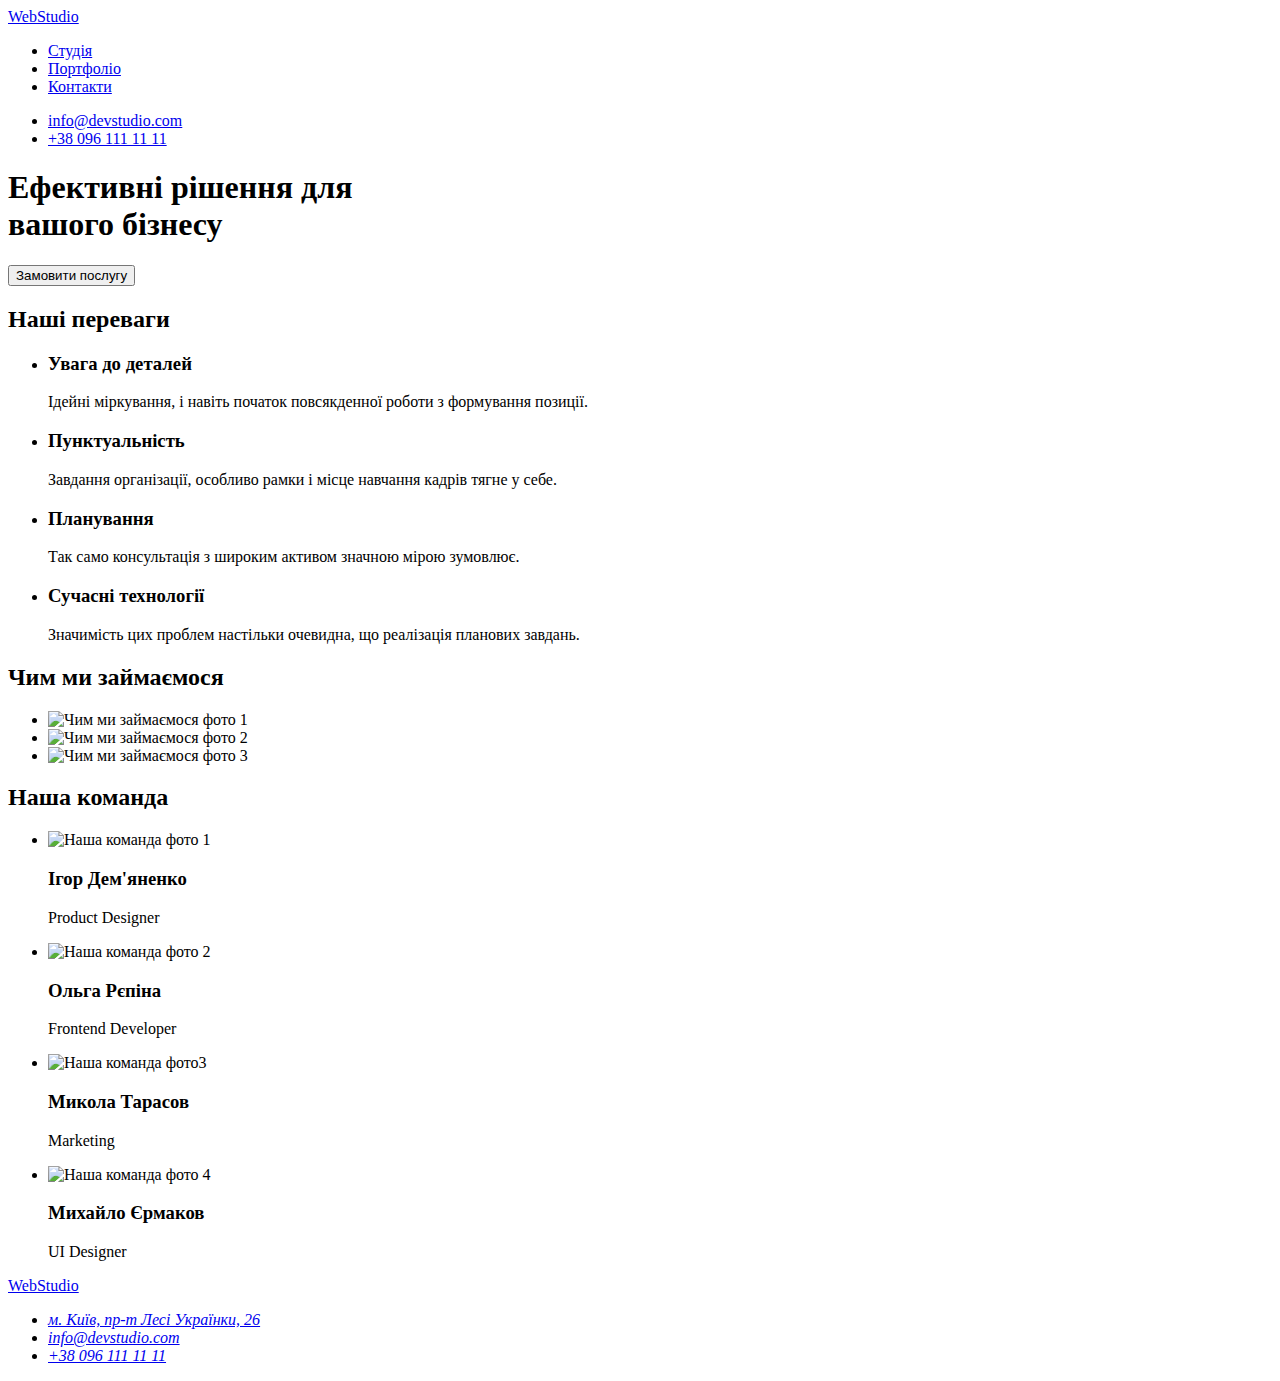
==== index.html @ ac6d84eb "Add files via upload" ====
<!DOCTYPE html>
<html lang="uk">
  <head>
    <meta charset="UTF-8" />
    <meta http-equiv="X-UA-Compatible" content="IE=edge" />
    <meta name="viewport" content="width=device-width, initial-scale=1.0" />
    <title>WebStudio</title>
    <link rel="preconnect" href="https://fonts.googleapis.com" />
    <link rel="preconnect" href="https://fonts.gstatic.com" crossorigin />
    <link
      href="https://fonts.googleapis.com/css2?family=Raleway:ital,wght@0,700;1,700&family=Roboto:ital,wght@0,400;0,500;0,700;0,900;1,400;1,500;1,700;1,900&display=swap"
      rel="stylesheet"
    />
  </head>
  <body>
    <header>
      <nav>
        <a href="./index.html">WebStudio</a>
        <ul>
          <li><a href="#">Студія</a></li>
          <li><a href="#">Портфоліо</a></li>
          <li><a href="#">Контакти</a></li>
        </ul>
      </nav>
      <ul>
        <li><a href="mailto:info@devstudio.com">info@devstudio.com</a></li>
        <li><a href="tel:+380961111111">+38 096 111 11 11</a></li>
      </ul>
    </header>
    <main>
      <section>
        <h1>Ефективні рішення для <br />вашого бізнесу</h1>
        <button type="button">Замовити послугу</button>
      </section>
      <section>
        <h2>Наші переваги</h2>
        <ul>
          <li>
            <h3>Увага до деталей</h3>
            <p>
              Ідейні міркування, і навіть початок повсякденної роботи з
              формування позиції.
            </p>
          </li>
          <li>
            <h3>Пунктуальність</h3>
            <p>
              Завдання організації, особливо рамки і місце навчання кадрів тягне
              у себе.
            </p>
          </li>
          <li>
            <h3>Планування</h3>
            <p>
              Так само консультація з широким активом значною мірою зумовлює.
            </p>
          </li>
          <li>
            <h3>Сучасні технології</h3>
            <p>
              Значимість цих проблем настільки очевидна, що реалізація планових
              завдань.
            </p>
          </li>
        </ul>
      </section>
      <section>
        <h2>Чим ми займаємося</h2>
        <ul>
          <li>
            <img
              src="img/box_1A.jpg"
              alt="Чим ми займаємося фото 1"
              width="200"
            />
          </li>
          <li>
            <img
              src="img/box_2A.jpg"
              alt="Чим ми займаємося фото 2"
              width="200"
            />
          </li>
          <li>
            <img
              src="img/box_3A.jpg"
              alt="Чим ми займаємося фото 3"
              width="200"
            />
          </li>
        </ul>
      </section>
      <section>
        <h2>Наша команда</h2>
        <ul>
          <li>
            <img
              src="img/img-igor-s.jpg"
              alt="Наша команда фото 1"
              width="350"
            />
            <h3>Ігор Дем'яненко</h3>
            <p>Product Designer</p>
          </li>
          <li>
            <img
              src="img/img-olga-s.jpg"
              alt="Наша команда фото 2"
              width="350"
            />
            <h3>Ольга Рєпіна</h3>
            <p>Frontend Developer</p>
          </li>
          <li>
            <img
              src="img/img-mykola-s.jpg"
              alt="Наша команда фото3"
              width="350"
            />
            <h3>Микола Тарасов</h3>
            <p>Marketing</p>
          </li>
          <li>
            <img
              src="img/img-myhaylo-s.jpg"
              alt="Наша команда фото 4"
              width="350"
            />
            <h3>Михайло Єрмаков</h3>
            <p>UI Designer</p>
          </li>
        </ul>
      </section>
    </main>
    <footer>
      <a href="./index.html">WebStudio</a>
      <address>
        <ul>
          <li>
            <a
              href="https://goo.gl/maps/CPtrU1FHBa2aNyZL9"
              target="_blank"
              rel="noopener noreferrer nofollow"
              >м. Київ, пр-т Лесі Українки, 26</a
            >
          </li>
          <li><a href="mailto:info@devstudio.com">info@devstudio.com</a></li>
          <li><a href="tel:+380961111111">+38 096 111 11 11</a></li>
        </ul>
      </address>
    </footer>
  </body>
</html>
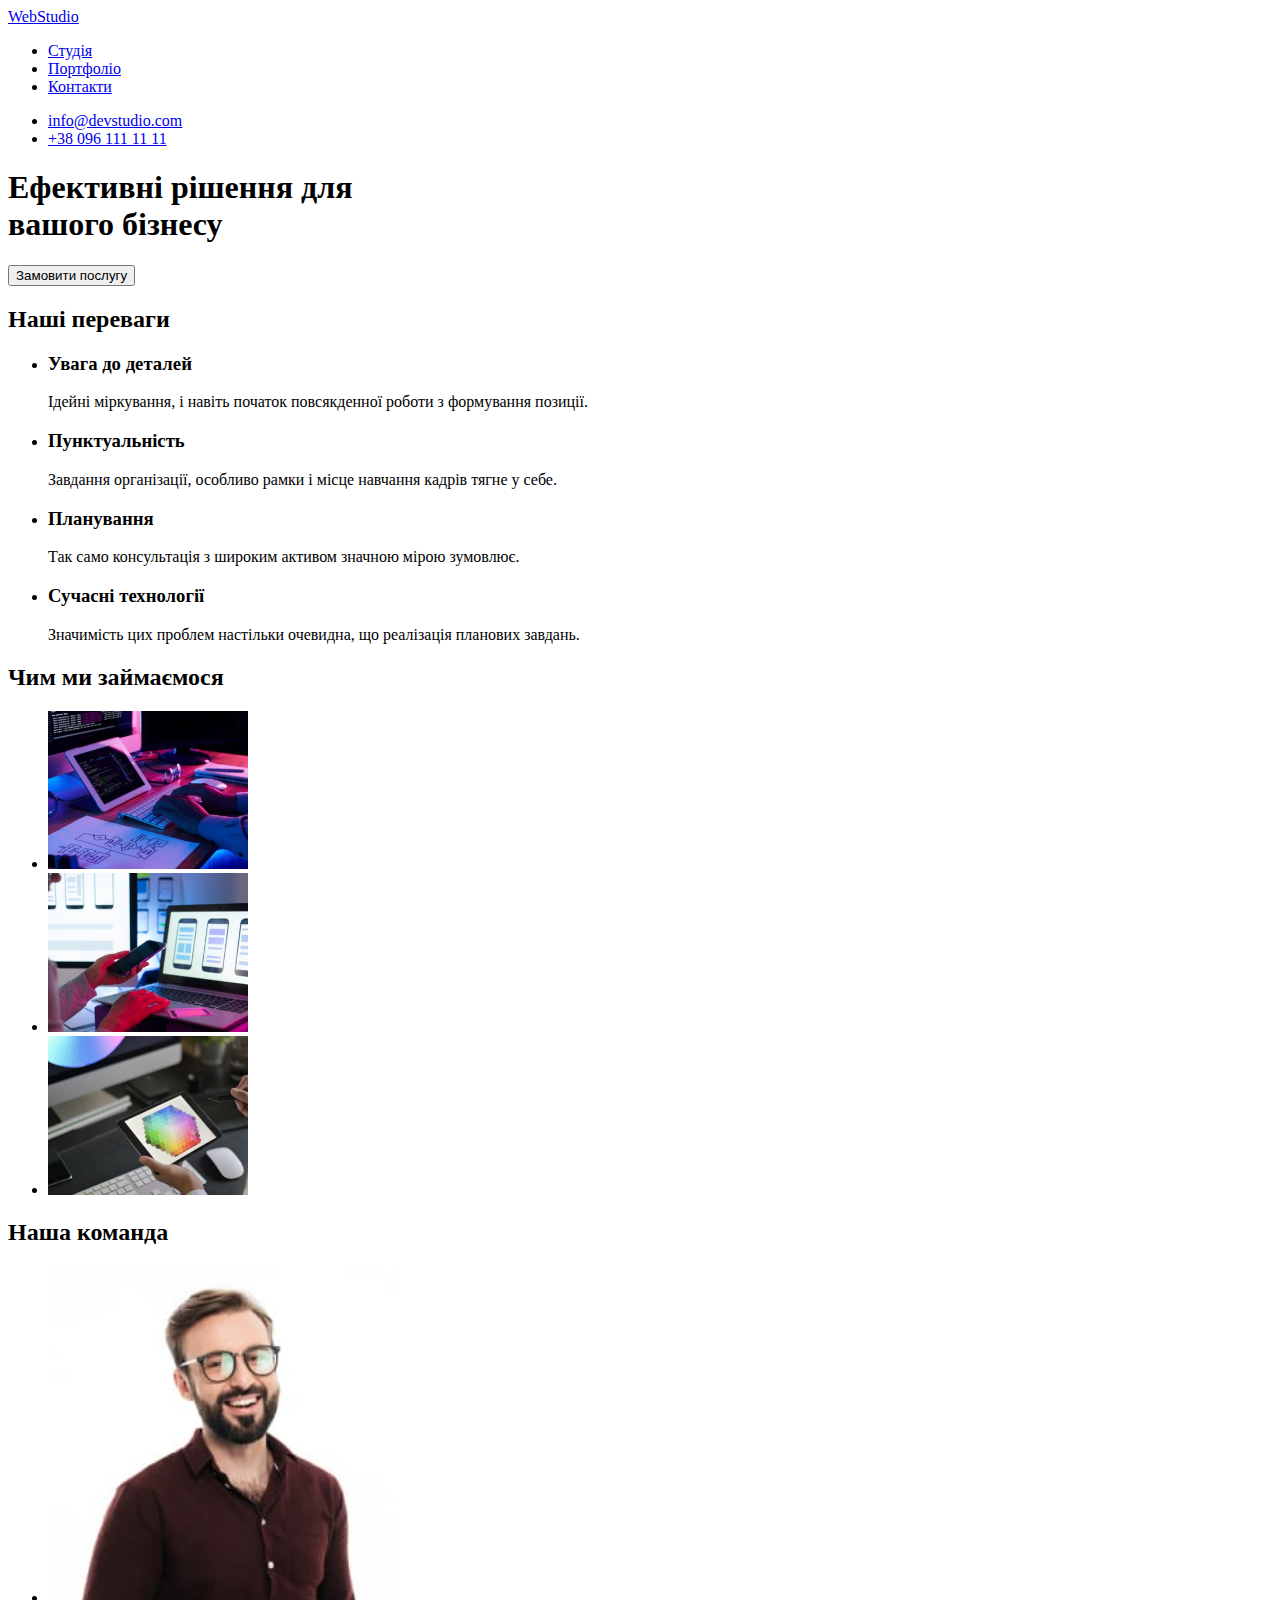
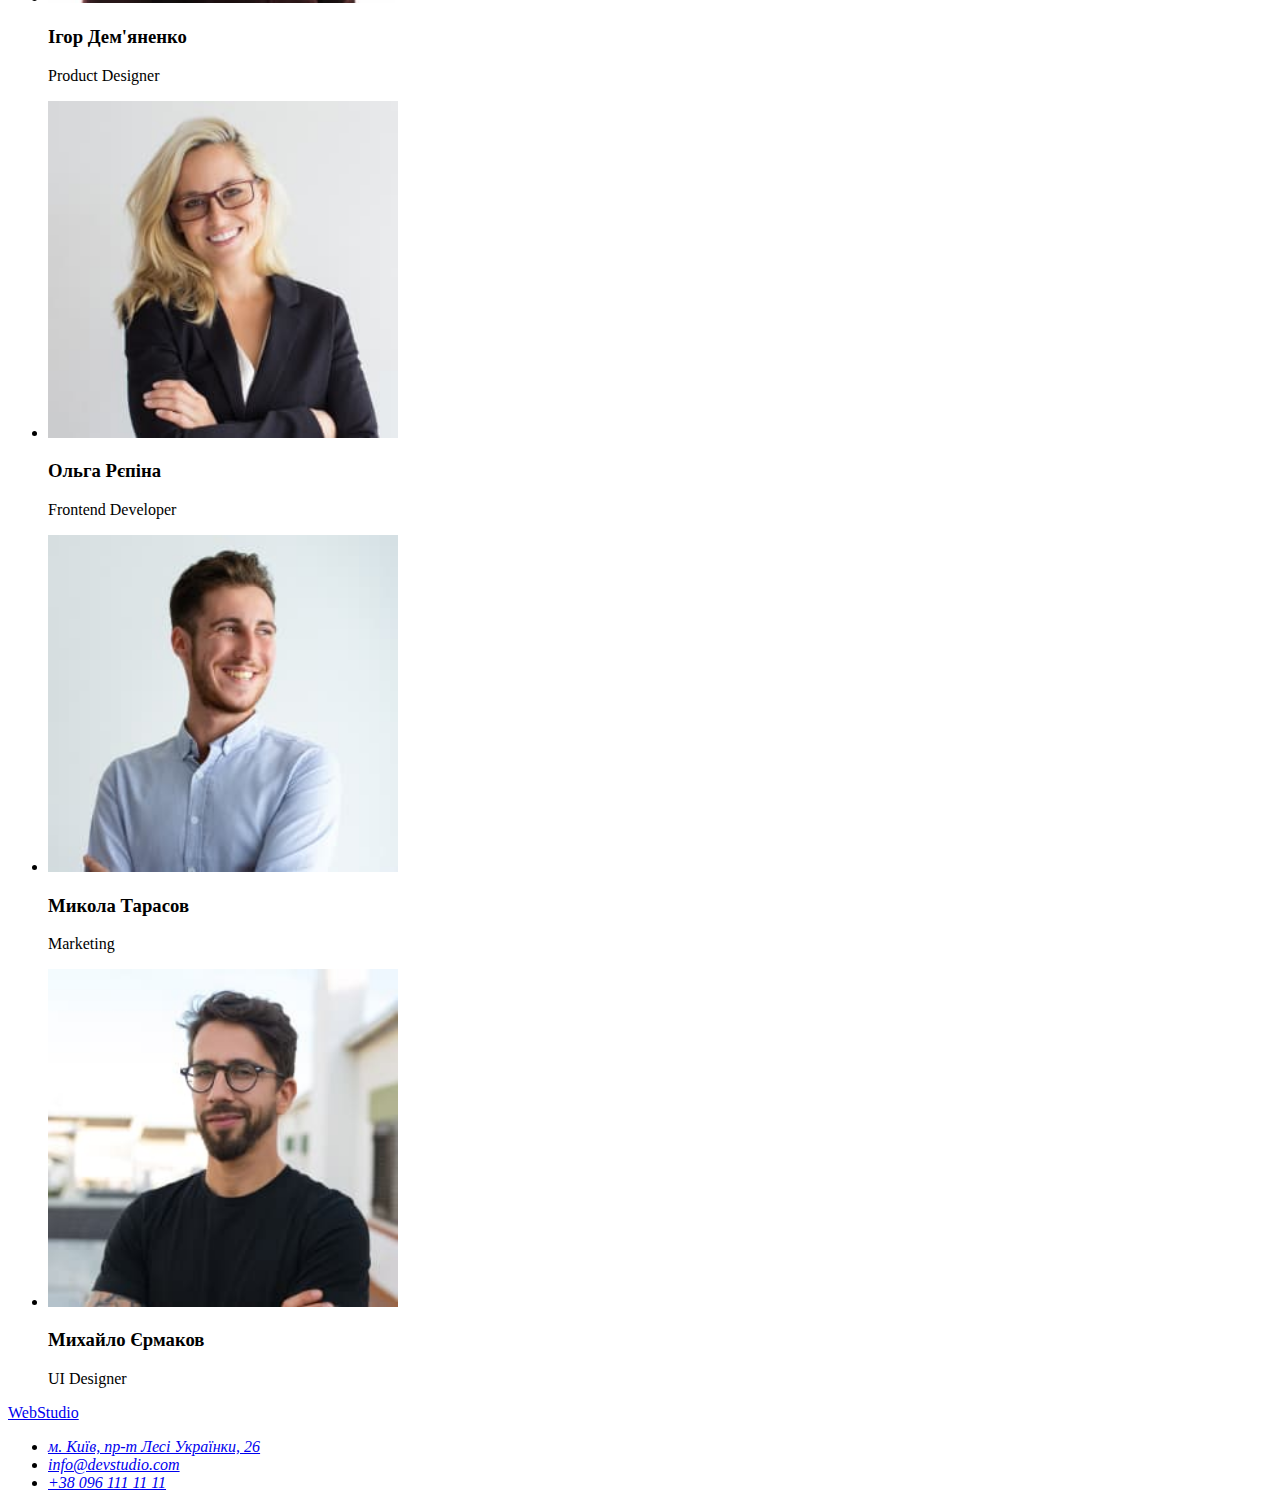
==== commit ea1d2d00: "Add Sqimages" ====
--- a/index.html
+++ b/index.html
@@ -15,7 +15,7 @@
   <body>
     <header>
       <nav>
-        <a href="./index.html">WebStudio</a>
+        <a href="./index.html"><span>Web</span>Studio</a>
         <ul>
           <li><a href="#">Студія</a></li>
           <li><a href="#">Портфоліо</a></li>
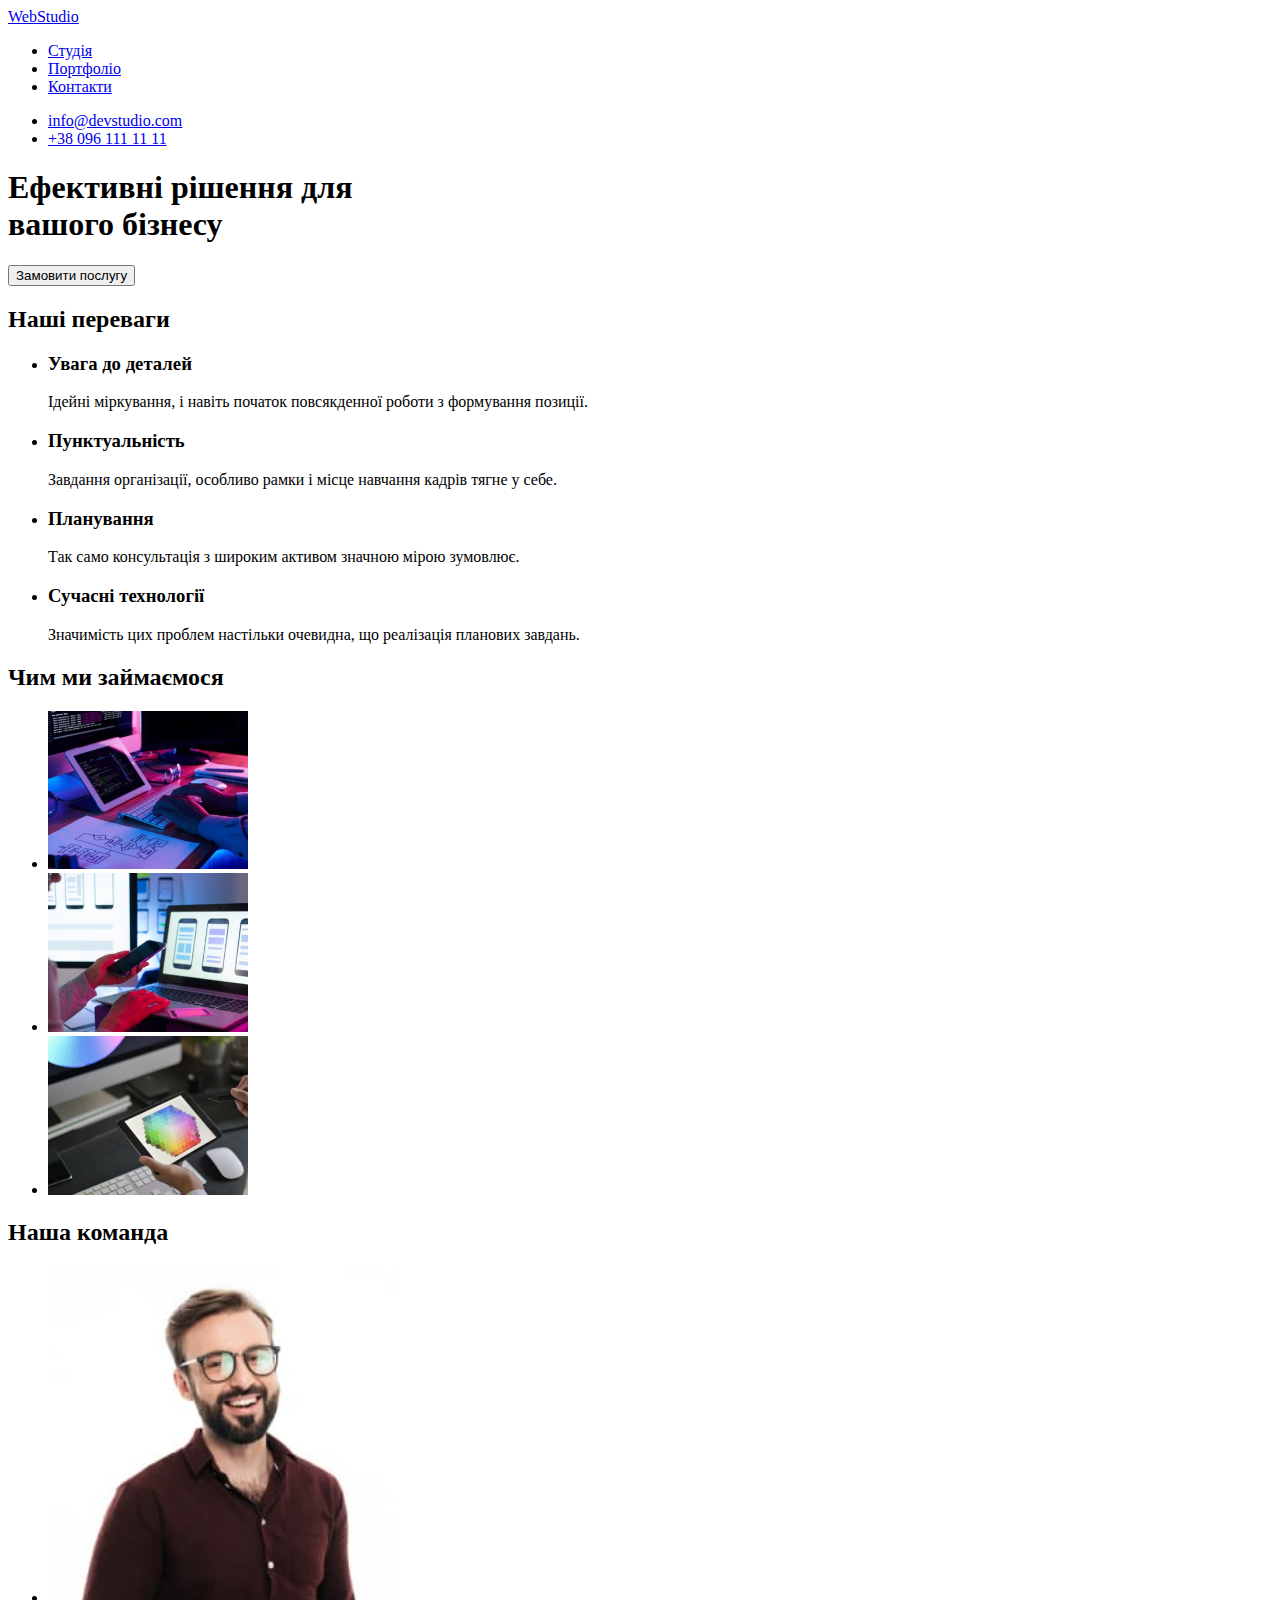
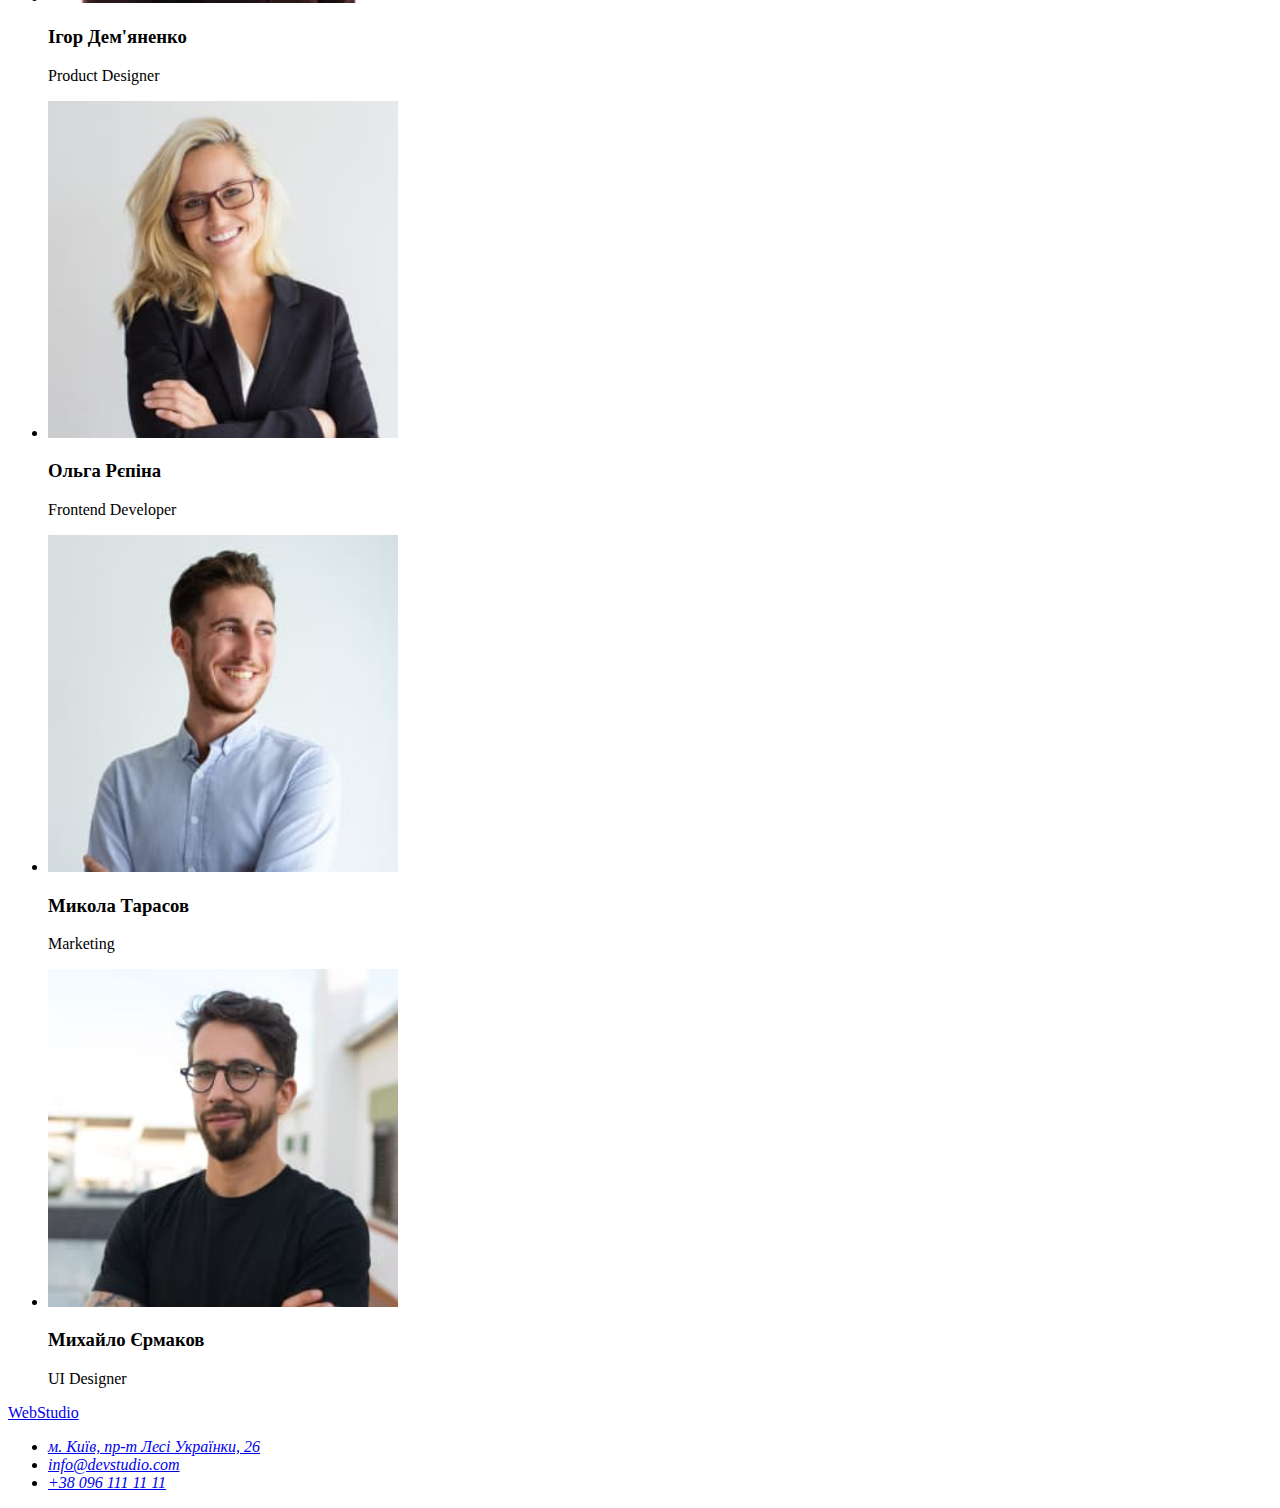
==== commit 11663d23: "Html def" ====
--- a/index.html
+++ b/index.html
@@ -18,7 +18,7 @@
         <a href="./index.html"><span>Web</span>Studio</a>
         <ul>
           <li><a href="#">Студія</a></li>
-          <li><a href="#">Портфоліо</a></li>
+          <li><a href="./portfolio.html">Портфоліо</a></li>
           <li><a href="#">Контакти</a></li>
         </ul>
       </nav>
@@ -133,7 +133,7 @@
       </section>
     </main>
     <footer>
-      <a href="./index.html">WebStudio</a>
+      <a href="./index.html"><span>Web</span>Studio</a>
       <address>
         <ul>
           <li>
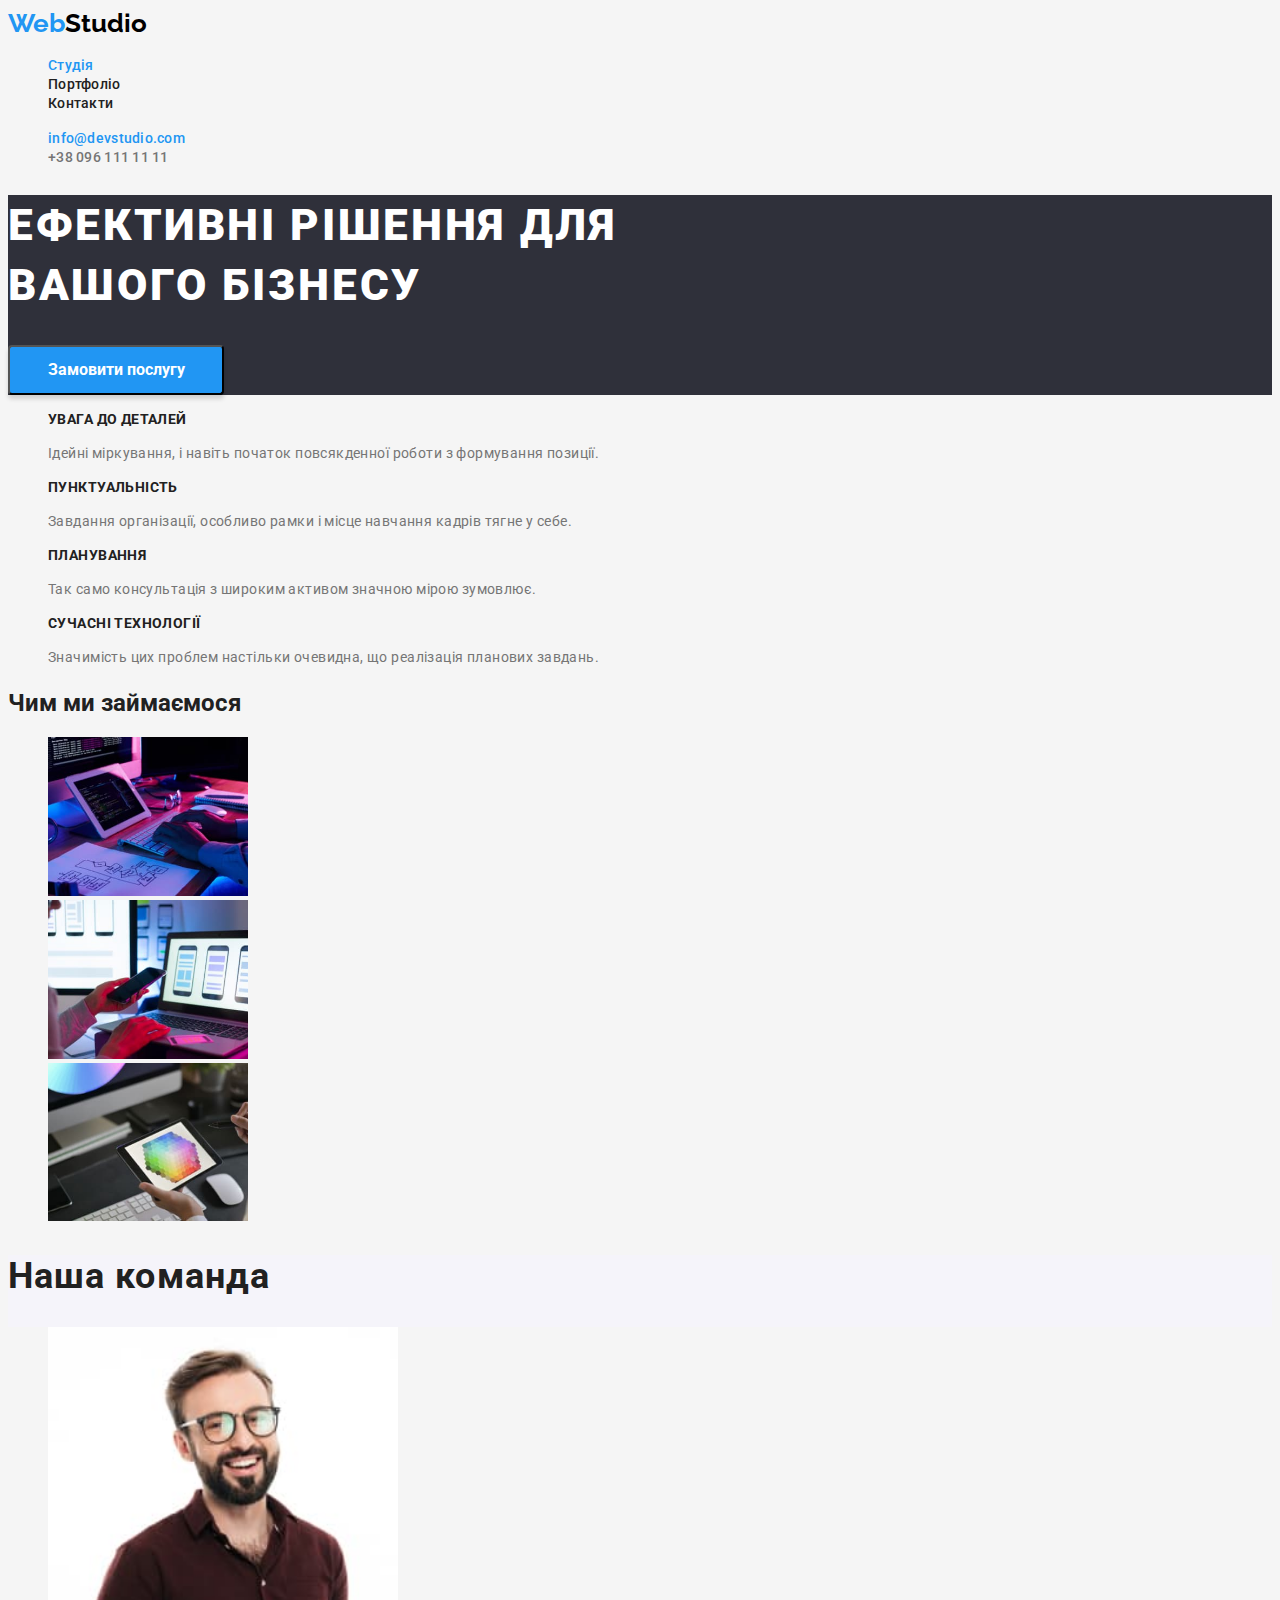
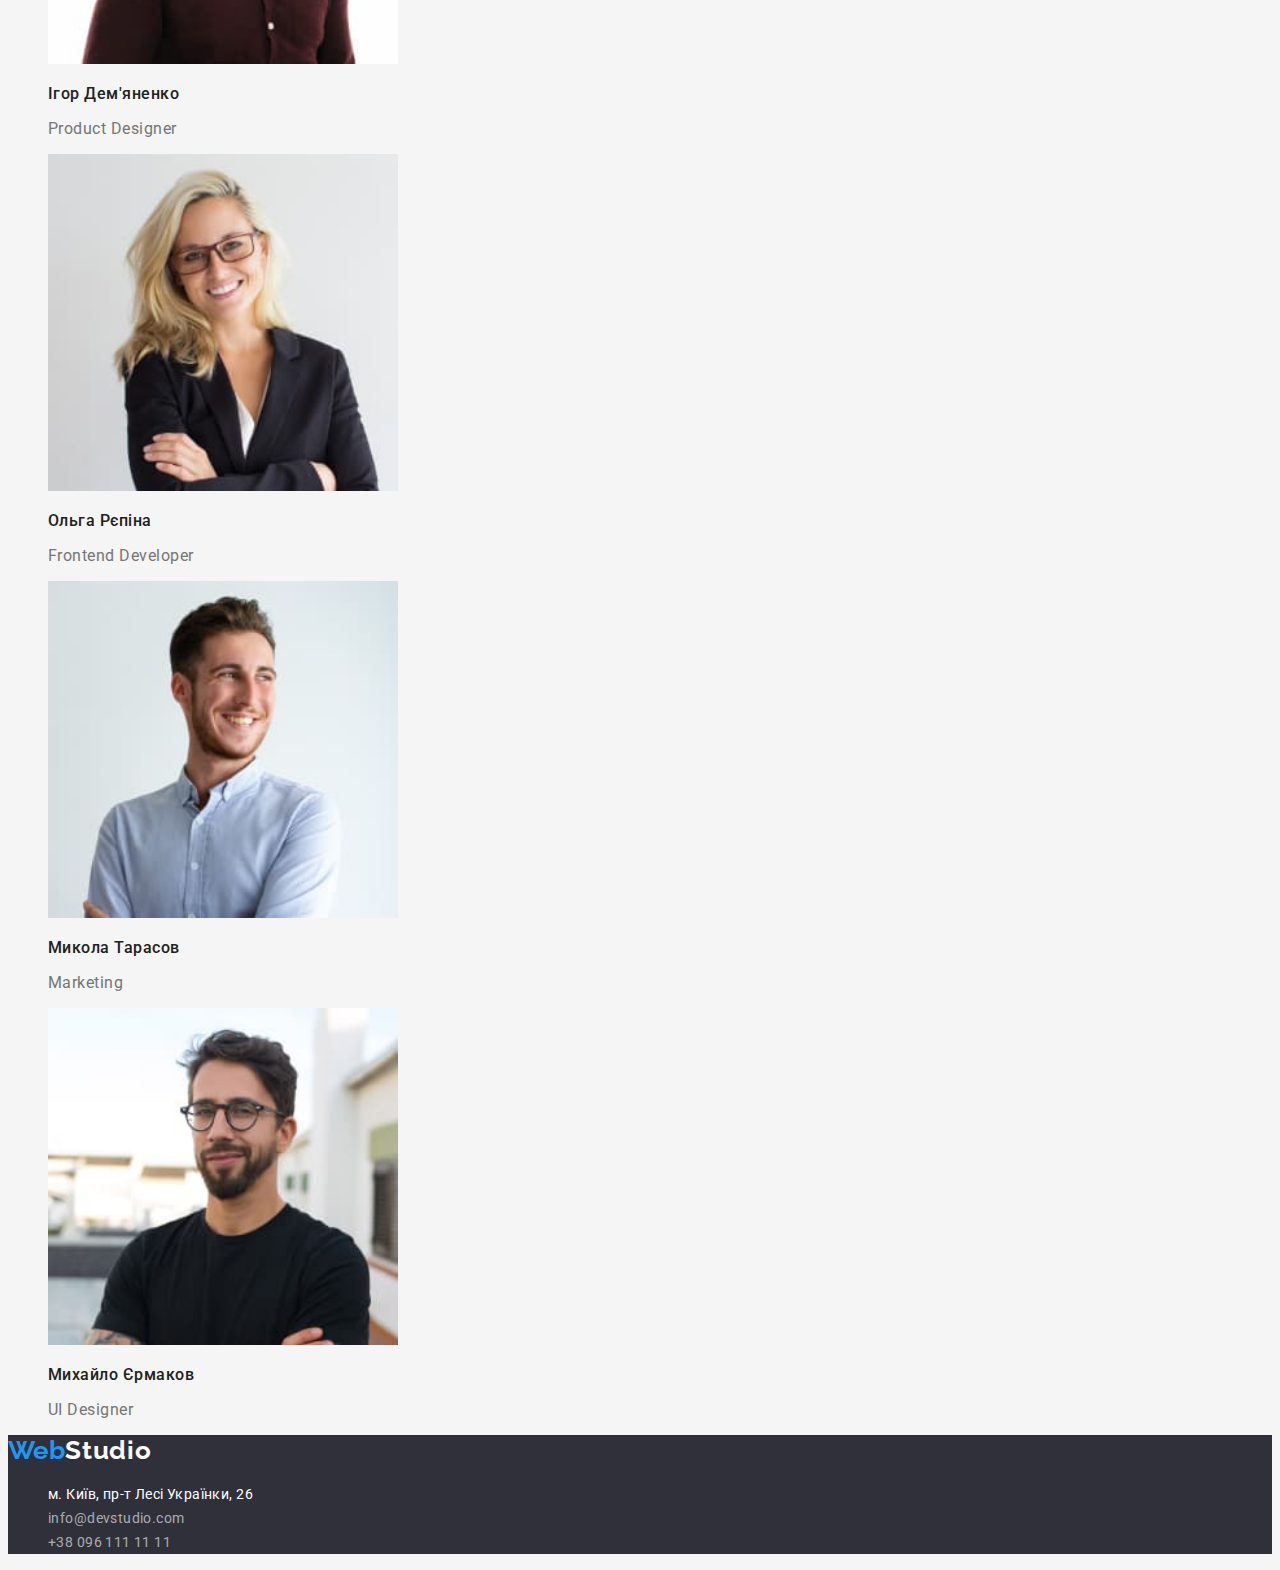
==== commit 57345650: "add styles" ====
--- a/index.html
+++ b/index.html
@@ -11,53 +11,73 @@
       href="https://fonts.googleapis.com/css2?family=Raleway:ital,wght@0,700;1,700&family=Roboto:ital,wght@0,400;0,500;0,700;0,900;1,400;1,500;1,700;1,900&display=swap"
       rel="stylesheet"
     />
+    <link rel="stylesheet" href="./css/styles.css" />
   </head>
   <body>
     <header>
       <nav>
-        <a href="./index.html"><span>Web</span>Studio</a>
+        <a href="./index.html"
+          ><span class="logo-nav">Web</span
+          ><span class="logo-nav-accent">Studio</span></a
+        >
         <ul>
-          <li><a href="#">Студія</a></li>
-          <li><a href="./portfolio.html">Портфоліо</a></li>
-          <li><a href="#">Контакти</a></li>
+          <li><a class="nav-link-current" href="./index.html">Студія</a></li>
+          <li>
+            <a class="nav-link-not-current" href="./portfolio.html"
+              >Портфоліо</a
+            >
+          </li>
+          <li><a class="nav-link-not-current" href="#">Контакти</a></li>
         </ul>
       </nav>
       <ul>
-        <li><a href="mailto:info@devstudio.com">info@devstudio.com</a></li>
-        <li><a href="tel:+380961111111">+38 096 111 11 11</a></li>
+        <li>
+          <a class="nav-link-email-contact" href="mailto:info@devstudio.com"
+            >info@devstudio.com</a
+          >
+        </li>
+        <li>
+          <a class="nav-link-tel-contact" href="tel:+380961111111"
+            >+38 096 111 11 11</a
+          >
+        </li>
       </ul>
     </header>
     <main>
-      <section>
-        <h1>Ефективні рішення для <br />вашого бізнесу</h1>
-        <button type="button">Замовити послугу</button>
+      <section class="about-us">
+        <h1 class="about-us-content">
+          Ефективні рішення для <br />вашого бізнесу
+        </h1>
+        <button type="button" class="order-service-button">
+          Замовити послугу
+        </button>
       </section>
       <section>
-        <h2>Наші переваги</h2>
+        <h2 class="visually-hidden">Наші переваги</h2>
         <ul>
           <li>
-            <h3>Увага до деталей</h3>
-            <p>
+            <h3 class="our-advantages">Увага до деталей</h3>
+            <p class="our-advantages-description">
               Ідейні міркування, і навіть початок повсякденної роботи з
               формування позиції.
             </p>
           </li>
           <li>
-            <h3>Пунктуальність</h3>
-            <p>
+            <h3 class="our-advantages">Пунктуальність</h3>
+            <p class="our-advantages-description">
               Завдання організації, особливо рамки і місце навчання кадрів тягне
               у себе.
             </p>
           </li>
           <li>
-            <h3>Планування</h3>
-            <p>
+            <h3 class="our-advantages">Планування</h3>
+            <p class="our-advantages-description">
               Так само консультація з широким активом значною мірою зумовлює.
             </p>
           </li>
           <li>
-            <h3>Сучасні технології</h3>
-            <p>
+            <h3 class="our-advantages">Сучасні технології</h3>
+            <p class="our-advantages-description">
               Значимість цих проблем настільки очевидна, що реалізація планових
               завдань.
             </p>
@@ -65,7 +85,7 @@
         </ul>
       </section>
       <section>
-        <h2>Чим ми займаємося</h2>
+        <h2 class="what-we-do">Чим ми займаємося</h2>
         <ul>
           <li>
             <img
@@ -90,17 +110,17 @@
           </li>
         </ul>
       </section>
-      <section>
-        <h2>Наша команда</h2>
-        <ul>
+      <section class="our-team-section">
+        <h2 class="our-team">Наша команда</h2>
+        <ul class="our-team-foto">
           <li>
             <img
               src="img/img-igor-s.jpg"
               alt="Наша команда фото 1"
               width="350"
             />
-            <h3>Ігор Дем'яненко</h3>
-            <p>Product Designer</p>
+            <h3 class="our-team-name">Ігор Дем'яненко</h3>
+            <p class="our-team-position">Product Designer</p>
           </li>
           <li>
             <img
@@ -108,8 +128,8 @@
               alt="Наша команда фото 2"
               width="350"
             />
-            <h3>Ольга Рєпіна</h3>
-            <p>Frontend Developer</p>
+            <h3 class="our-team-name">Ольга Рєпіна</h3>
+            <p class="our-team-position">Frontend Developer</p>
           </li>
           <li>
             <img
@@ -117,8 +137,8 @@
               alt="Наша команда фото3"
               width="350"
             />
-            <h3>Микола Тарасов</h3>
-            <p>Marketing</p>
+            <h3 class="our-team-name">Микола Тарасов</h3>
+            <p class="our-team-position">Marketing</p>
           </li>
           <li>
             <img
@@ -126,26 +146,38 @@
               alt="Наша команда фото 4"
               width="350"
             />
-            <h3>Михайло Єрмаков</h3>
-            <p>UI Designer</p>
+            <h3 class="our-team-name">Михайло Єрмаков</h3>
+            <p class="our-team-position">UI Designer</p>
           </li>
         </ul>
       </section>
     </main>
-    <footer>
-      <a href="./index.html"><span>Web</span>Studio</a>
+    <footer class="adress">
+      <a href="./index.html"
+        ><span class="logo-nav">Web</span
+        ><span class="Logo-footer">Studio</span></a
+      >
       <address>
         <ul>
           <li>
             <a
+              class="address-street"
               href="https://goo.gl/maps/CPtrU1FHBa2aNyZL9"
               target="_blank"
               rel="noopener noreferrer nofollow"
               >м. Київ, пр-т Лесі Українки, 26</a
             >
           </li>
-          <li><a href="mailto:info@devstudio.com">info@devstudio.com</a></li>
-          <li><a href="tel:+380961111111">+38 096 111 11 11</a></li>
+          <li>
+            <a class="address-contact" href="mailto:info@devstudio.com"
+              >info@devstudio.com</a
+            >
+          </li>
+          <li>
+            <a class="address-contact" href="tel:+380961111111"
+              >+38 096 111 11 11</a
+            >
+          </li>
         </ul>
       </address>
     </footer>
--- a/css/styles.css
+++ b/css/styles.css
@@ -0,0 +1,232 @@
+body{
+    background-color: #F5F5F5;
+    font-family: 'roboto', 'Raleway', 'sans-serif'
+    
+    }
+a {
+    text-decoration: none;
+}
+a:hover {
+    color: #2196F3;
+}
+ul {
+    list-style: none
+}
+.logo-nav {
+    color: #2196F3;
+    font-family: 'Raleway';
+    font-style: normal;
+    font-weight: 700;
+    font-size: 26px;
+    line-height: 31px;
+}
+.logo-nav-accent {
+    color: #000000;
+    font-family: 'Raleway';
+    font-style: normal;
+    font-weight: 700;
+    font-size: 26px;
+    line-height: 31px;
+}
+.nav-link-current {
+    color: #2196F3;
+    font-family: 'Roboto';
+    font-style: normal;
+    font-weight: 500;
+    font-size: 14px;
+    line-height: 16px;
+    letter-spacing: 0.02em;
+    
+}
+.nav-link-not-current {
+    color: #212121;
+    font-family: 'Roboto';
+    font-style: normal;
+    font-weight: 500;
+    font-size: 14px;
+    line-height: 16px;
+    letter-spacing: 0.02em;
+    
+}
+.nav-link-email-contact {
+    font-family: 'Roboto';
+    font-style: normal;
+    font-weight: 500;
+    font-size: 14px;
+    line-height: 16px;
+    letter-spacing: 0.02em;
+    color: #2196F3;
+}
+.nav-link-tel-contact {
+    font-family: 'Roboto';
+    font-style: normal;
+    font-weight: 500;
+    font-size: 14px;
+    line-height: 16px;
+    letter-spacing: 0.02em;
+    color: #757575;
+}
+.about-us {
+    background-color: #2F303A;
+    
+}
+.about-us-content {
+    color: #FFFFFF;
+    text-transform: uppercase;
+    font-family: 'Roboto';
+    font-style: normal;
+    font-weight: 900;
+    font-size: 44px;
+    line-height: 60px;
+/* or 136% */
+    letter-spacing: 0.06em;
+    text-transform: uppercase;
+
+}
+
+.order-service-button{
+    color: #FFFFFF;
+    background: #2196F3;
+    box-shadow: 0px 4px 4px rgba(0, 0, 0, 0.15);
+    border-radius: 4px;
+    width: 216px;
+    height: 50px;
+    left: 692px;
+    top: 430px;
+    font-family: 'Roboto';
+    font-style: normal;
+    font-weight: 700;
+    font-size: 16px;
+    line-height: 30px;
+    
+}
+.order-service-button:hover {
+    background-color: #188CE8;
+}
+.visually-hidden {
+    position: absolute;
+      white-space: nowrap;
+      width: 1px;
+      height: 1px;
+      overflow: hidden;
+      border: 0;
+      padding: 0;
+      clip: rect(0 0 0 0);
+      clip-path: inset(50%);
+      margin: -1px;
+}
+.our-advantages {
+    font-family: 'Roboto';
+    font-style: normal;
+    font-weight: 700;
+    font-size: 14px;
+    line-height: 16px;
+    letter-spacing: 0.03em;
+    text-transform: uppercase;
+    color: #212121;
+}
+.our-advantages-description {
+    font-family: 'Roboto';
+    font-style: normal;
+    font-weight: 400;
+    font-size: 14px;
+    line-height: 24px;
+/* or 171% */
+    letter-spacing: 0.03em;
+    color: #757575;
+}
+.what-we-do {
+    font-family: 'Roboto';
+    font-style: normal;
+    font-weight: 700;
+    color: #212121;
+}
+.our-team-section {
+    background: #F5F4FA;
+
+}
+.our-team {
+    font-family: 'Roboto';
+    font-style: normal;
+    font-weight: 700;
+    font-size: 36px;
+    line-height: 42px;
+    letter-spacing: 0.03em;
+    color: #212121;
+}
+.our-team-foto{
+    background-color: #F5F5F5;
+    
+}
+.our-team-name {
+    font-family: 'Roboto';
+    font-style: normal;
+    font-weight: 500;
+    font-size: 16px;
+    line-height: 19px;
+   /* identical to box height */
+    letter-spacing: 0.03em;
+    color: #212121;
+}
+.our-team-position {
+    font-family: 'Roboto';
+    font-style: normal;
+    font-weight: 400;
+    font-size: 16px;
+    line-height: 19px;
+   /* identical to box height */
+    letter-spacing: 0.03em;
+    color: #757575;
+}
+.adress{
+    background-color: #2F303A;
+}
+.Logo-footer {
+    font-family: 'Raleway';
+    font-style: normal;
+    font-weight: 700;
+    font-size: 26px;
+    line-height: 31px;
+    /* identical to box height */
+    letter-spacing: 0.03em;
+    color: #FFFFFF
+}
+.address-street {
+    font-family: 'Roboto';
+    font-style: normal;
+    font-weight: 400;
+    font-size: 14px;
+    line-height: 24px;
+    /* or 171% */
+    letter-spacing: 0.03em;
+    color: #FFFFFF;
+}
+.address-contact {
+    font-family: 'Roboto';
+    font-style: normal;
+    font-weight: 400;
+    font-size: 14px;
+    line-height: 24px;
+    /* or 171% */
+    letter-spacing: 0.03em;
+    color: rgba(255, 255, 255, 0.6);
+}
+
+.portfolio {
+    background-color: #F5F5F5;
+
+}
+.all button {
+    background-color: #2196F3;
+    /* shadow-middle */
+    box-shadow: 0px 3px 1px rgba(0, 0, 0, 0.1), 0px 1px 2px rgba(0, 0, 0, 0.08), 0px 2px 2px rgba(0, 0, 0, 0.12);
+    border-radius: 4px;
+}
+button:hover {
+
+}
+
+
+
+
+
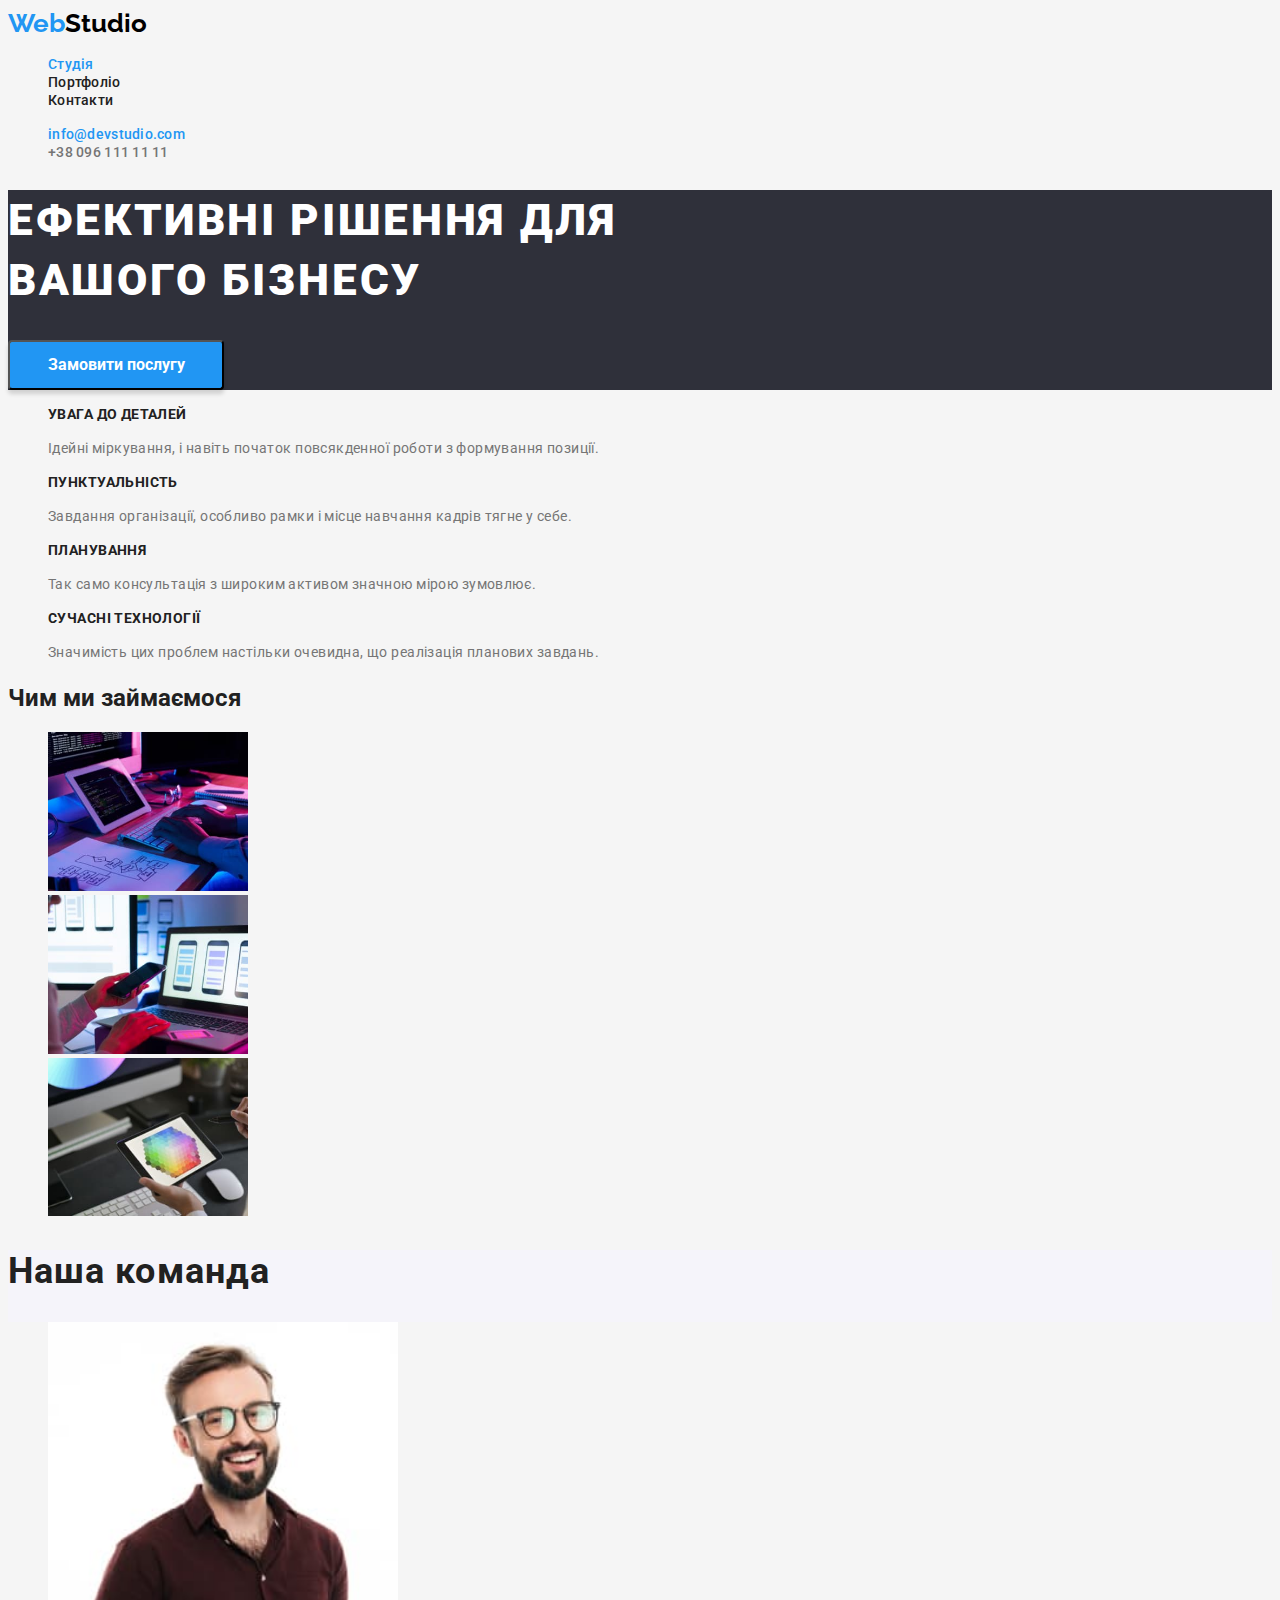
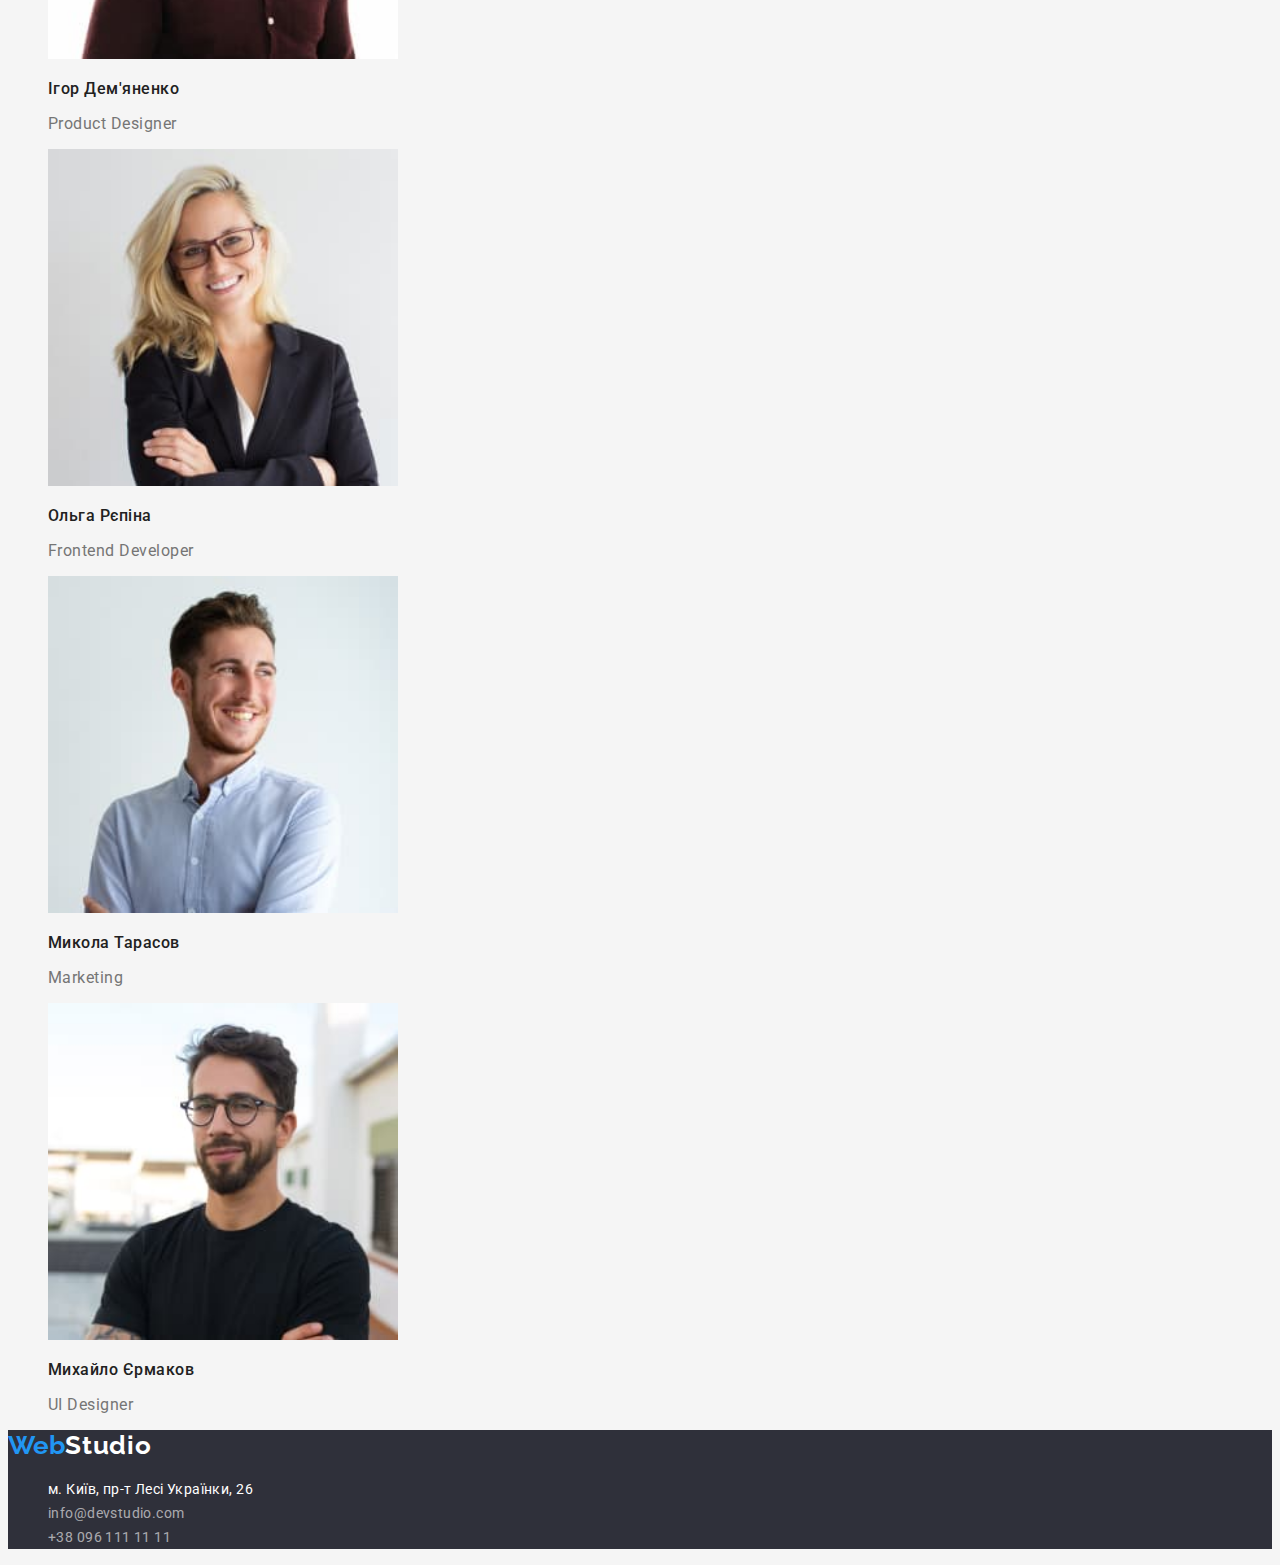
==== commit eaf14953: "HW2" ====
--- a/index.html
+++ b/index.html
@@ -16,7 +16,7 @@
   <body>
     <header>
       <nav>
-        <a href="./index.html"
+        <a class="pointer" href="./index.html"
           ><span class="logo-nav">Web</span
           ><span class="logo-nav-accent">Studio</span></a
         >
--- a/css/styles.css
+++ b/css/styles.css
@@ -1,17 +1,18 @@
-body{
+body {
     background-color: #F5F5F5;
-    font-family: 'roboto', 'Raleway', 'sans-serif'
-    
-    }
+    font-family: 'roboto', 'Raleway', 'sans-serif' , 'color' #212121;
+
+}
 a {
-    text-decoration: none;
+text-decoration: none;
 }
 a:hover {
-    color: #2196F3;
+color: #2196F3;
 }
 ul {
-    list-style: none
-}
+list-style: none
+ }
+ 
 .logo-nav {
     color: #2196F3;
     font-family: 'Raleway';
@@ -37,6 +38,7 @@
     line-height: 16px;
     letter-spacing: 0.02em;
     
+    
 }
 .nav-link-not-current {
     color: #212121;
@@ -46,6 +48,7 @@
     font-size: 14px;
     line-height: 16px;
     letter-spacing: 0.02em;
+    
     
 }
 .nav-link-email-contact {
@@ -84,7 +87,7 @@
 
 }
 
-.order-service-button{
+.order-service-button {
     color: #FFFFFF;
     background: #2196F3;
     box-shadow: 0px 4px 4px rgba(0, 0, 0, 0.15);
@@ -216,17 +219,57 @@
     background-color: #F5F5F5;
 
 }
-.all button {
+.all-button {
+    font-family: 'Roboto';
+    font-style: normal;
+    font-weight: 500;
+    font-size: 16px;
+    line-height: 26px;
+    /* identical to box height, or 162% */
+    text-align: center;
+    letter-spacing: 0.03em;
     background-color: #2196F3;
     /* shadow-middle */
     box-shadow: 0px 3px 1px rgba(0, 0, 0, 0.1), 0px 1px 2px rgba(0, 0, 0, 0.08), 0px 2px 2px rgba(0, 0, 0, 0.12);
     border-radius: 4px;
 }
-button:hover {
-
-}
-
-
-
-
-
+.solutions-button {
+    font-family: 'Roboto';
+    font-style: normal;
+    font-weight: 500;
+    font-size: 16px;
+    line-height: 26px;
+    /* identical to box height, or 162% */
+    text-align: center;
+    letter-spacing: 0.03em;
+    color: #212121;
+}
+.solutions-button:hover {
+    background: #2196F3;
+
+}
+.projects {
+    font-family: 'Roboto';
+    font-style: normal;
+    font-weight: 700;
+    font-size: 18px;
+    line-height: 36px;
+    /* identical to box height, or 200% */
+    letter-spacing: 0.06em;
+    color: #212121;
+}
+.projects-solution {
+    font-family: 'Roboto';
+    font-style: normal;
+    font-weight: 400;
+    font-size: 16px;
+    line-height: 30px;
+    /* identical to box height, or 188% */
+    letter-spacing: 0.03em;
+    color: #757575;
+}
+
+
+
+
+
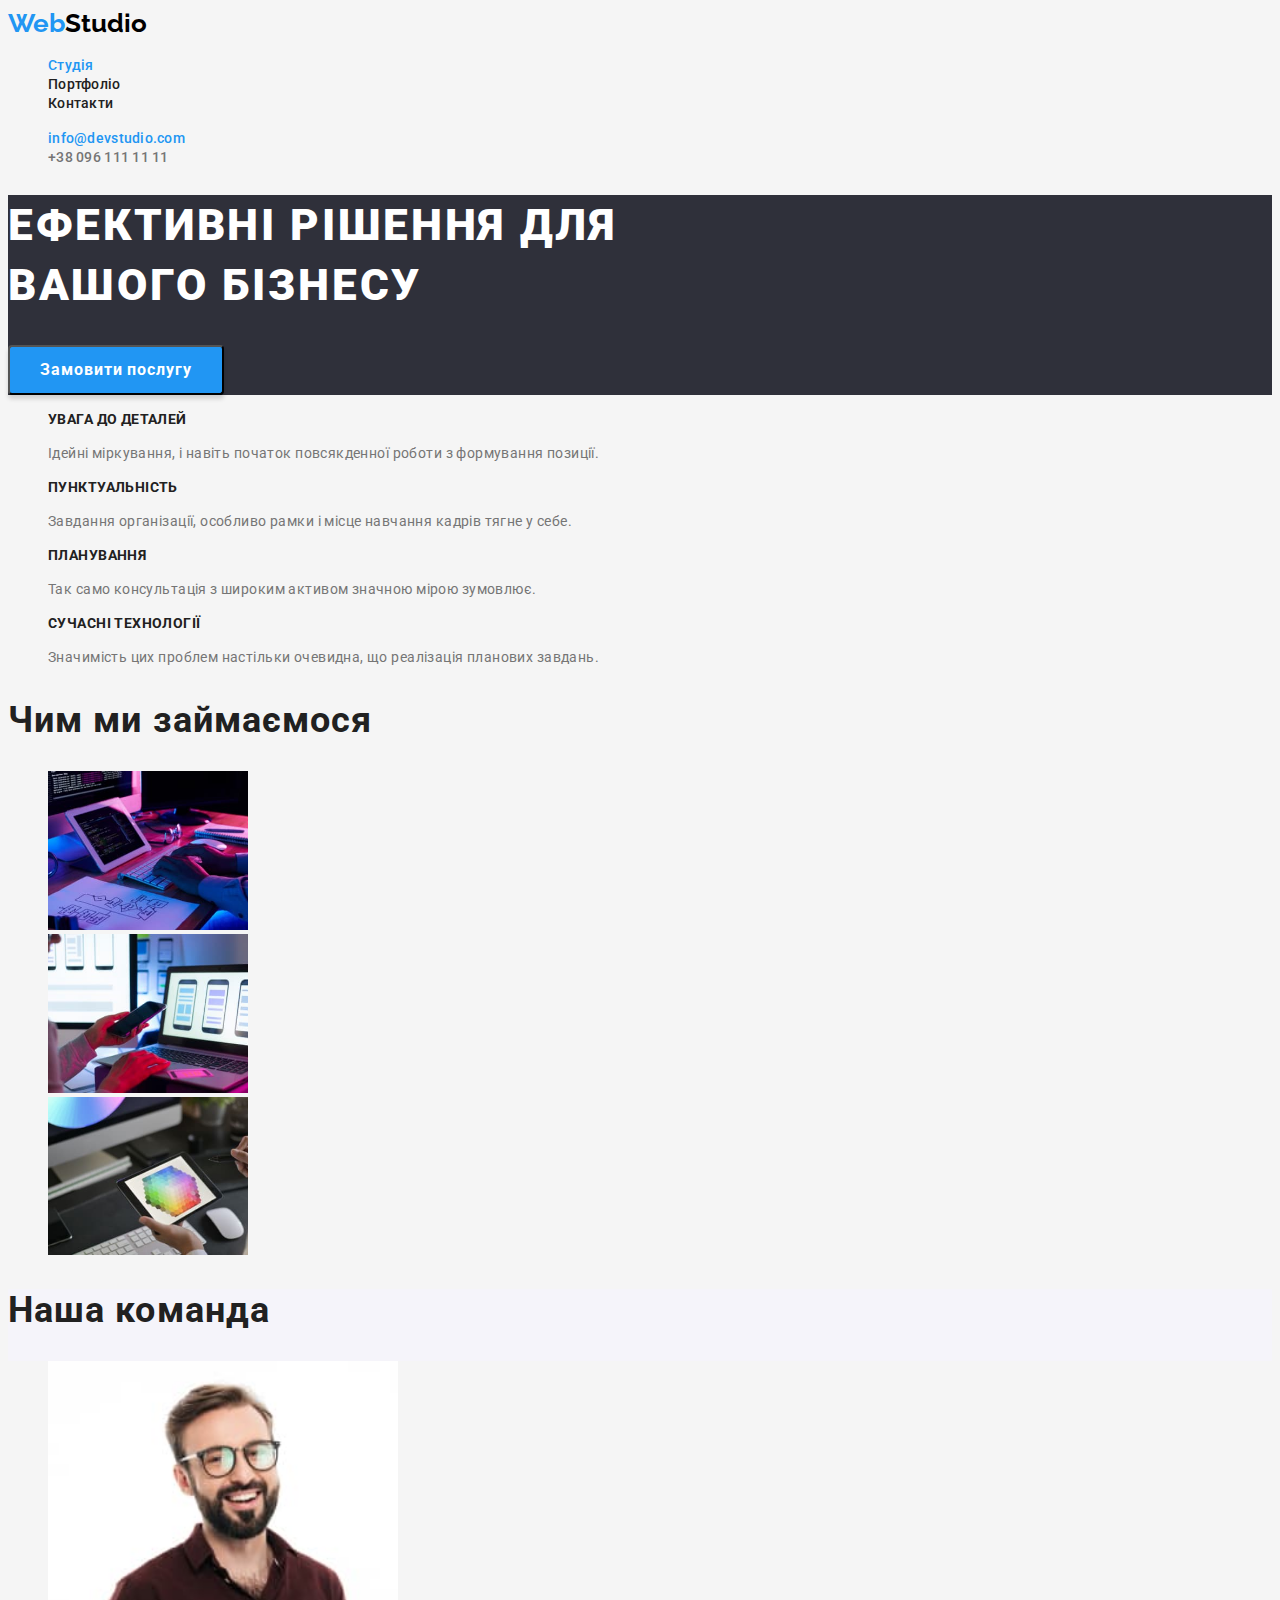
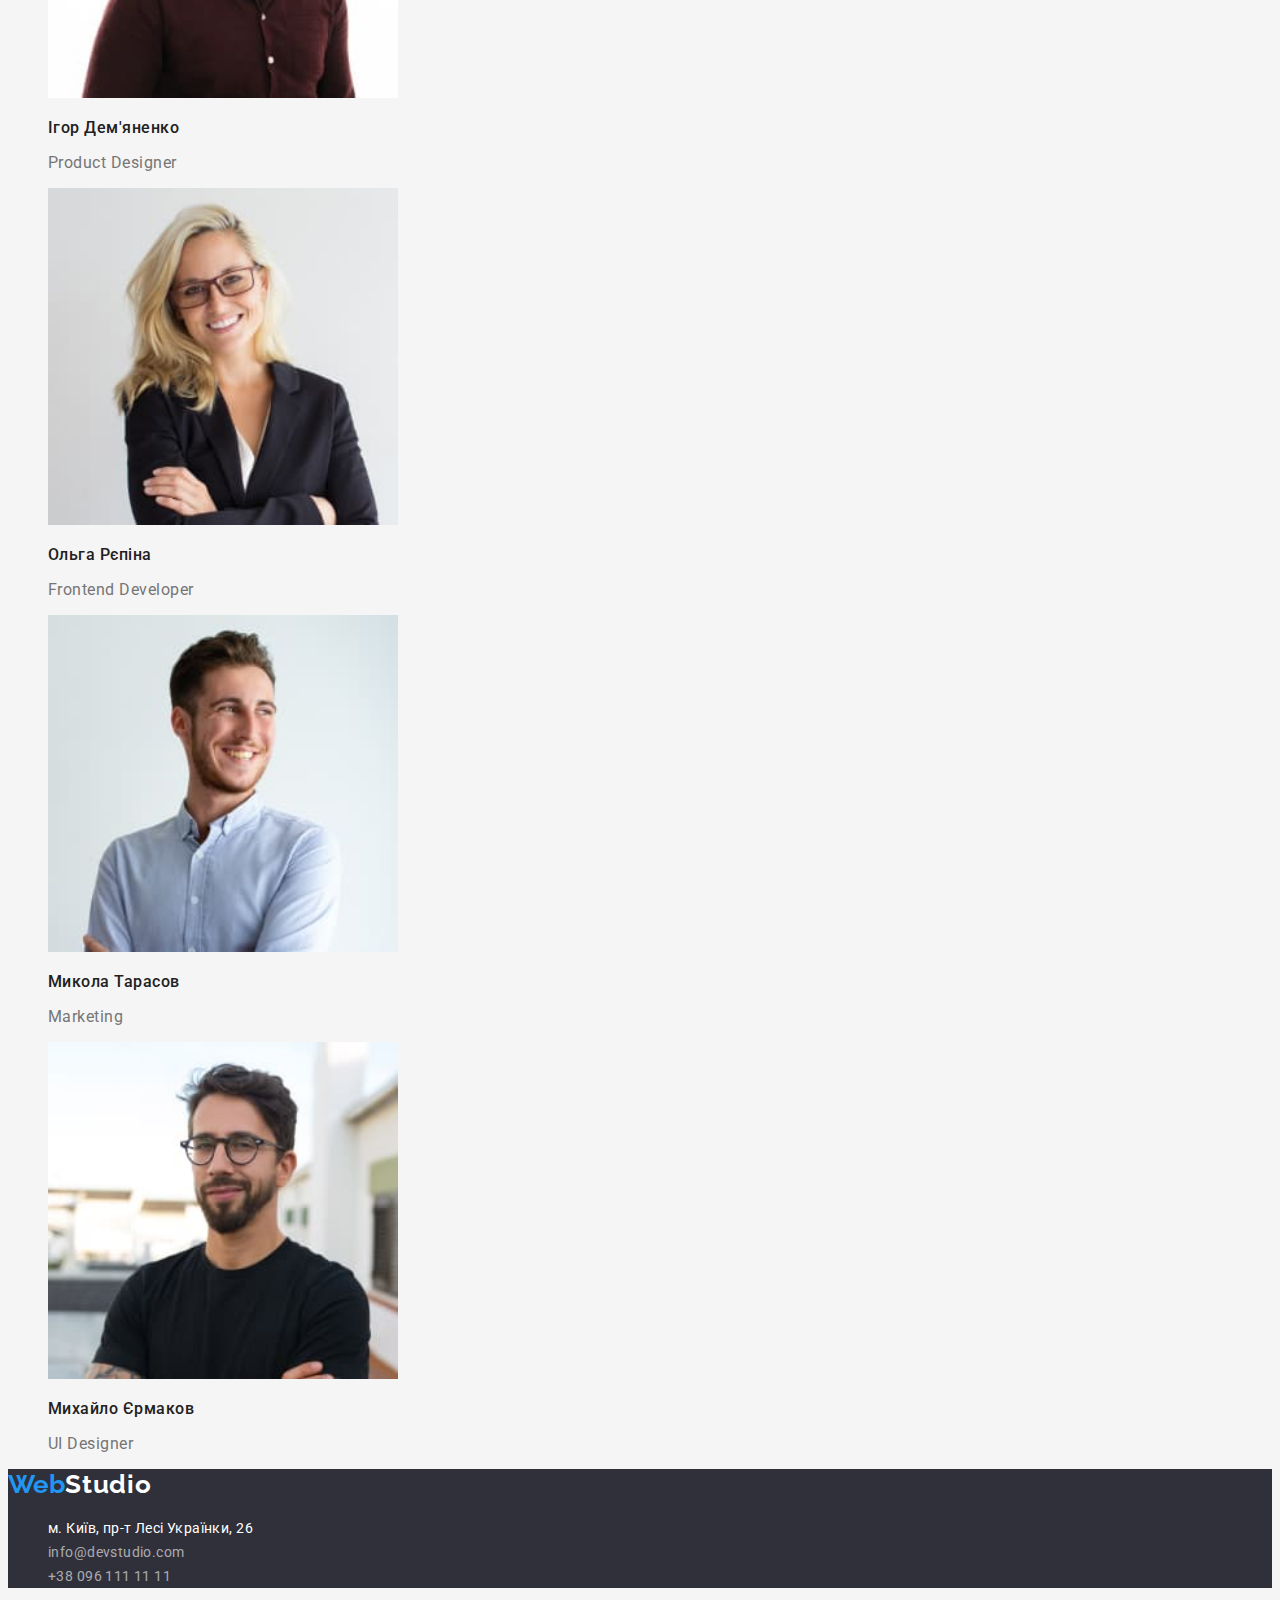
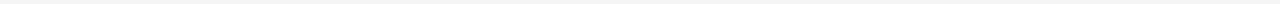
==== commit c74d0b37: "RefIndex" ====
--- a/index.html
+++ b/index.html
@@ -16,7 +16,7 @@
   <body>
     <header>
       <nav>
-        <a class="pointer" href="./index.html"
+        <a class="logo" href="./index.html"
           ><span class="logo-nav">Web</span
           ><span class="logo-nav-accent">Studio</span></a
         >
@@ -85,7 +85,7 @@
         </ul>
       </section>
       <section>
-        <h2 class="what-we-do">Чим ми займаємося</h2>
+        <h2 class="title">Чим ми займаємося</h2>
         <ul>
           <li>
             <img
@@ -111,7 +111,7 @@
         </ul>
       </section>
       <section class="our-team-section">
-        <h2 class="our-team">Наша команда</h2>
+        <h2 class="title">Наша команда</h2>
         <ul class="our-team-foto">
           <li>
             <img
--- a/css/styles.css
+++ b/css/styles.css
@@ -1,6 +1,6 @@
 body {
     background-color: #F5F5F5;
-    font-family: 'roboto', 'Raleway', 'sans-serif' , 'color' #212121;
+    font-family: 'roboto','sans-serif';
 
 }
 a {
@@ -12,7 +12,11 @@
 ul {
 list-style: none
  }
- 
+ .logo {
+ font-family: 'Raleway', 'sans-serif';
+
+ }
+
 .logo-nav {
     color: #2196F3;
     font-family: 'Raleway';
@@ -101,6 +105,9 @@
     font-weight: 700;
     font-size: 16px;
     line-height: 30px;
+    letter-spacing: 0.06em;
+    cursor: pointer;
+
     
 }
 .order-service-button:hover {
@@ -138,24 +145,18 @@
     letter-spacing: 0.03em;
     color: #757575;
 }
-.what-we-do {
-    font-family: 'Roboto';
-    font-style: normal;
-    font-weight: 700;
+.title {
+    font-family: 'Roboto';
+    font-style: normal;
+    font-weight: 700;
+    font-size: 36px;
+    line-height: 42px;
+    letter-spacing: 0.03em;
     color: #212121;
 }
 .our-team-section {
     background: #F5F4FA;
 
-}
-.our-team {
-    font-family: 'Roboto';
-    font-style: normal;
-    font-weight: 700;
-    font-size: 36px;
-    line-height: 42px;
-    letter-spacing: 0.03em;
-    color: #212121;
 }
 .our-team-foto{
     background-color: #F5F5F5;
@@ -232,6 +233,7 @@
     /* shadow-middle */
     box-shadow: 0px 3px 1px rgba(0, 0, 0, 0.1), 0px 1px 2px rgba(0, 0, 0, 0.08), 0px 2px 2px rgba(0, 0, 0, 0.12);
     border-radius: 4px;
+    cursor: pointer;
 }
 .solutions-button {
     font-family: 'Roboto';
@@ -243,6 +245,7 @@
     text-align: center;
     letter-spacing: 0.03em;
     color: #212121;
+    cursor: pointer;
 }
 .solutions-button:hover {
     background: #2196F3;
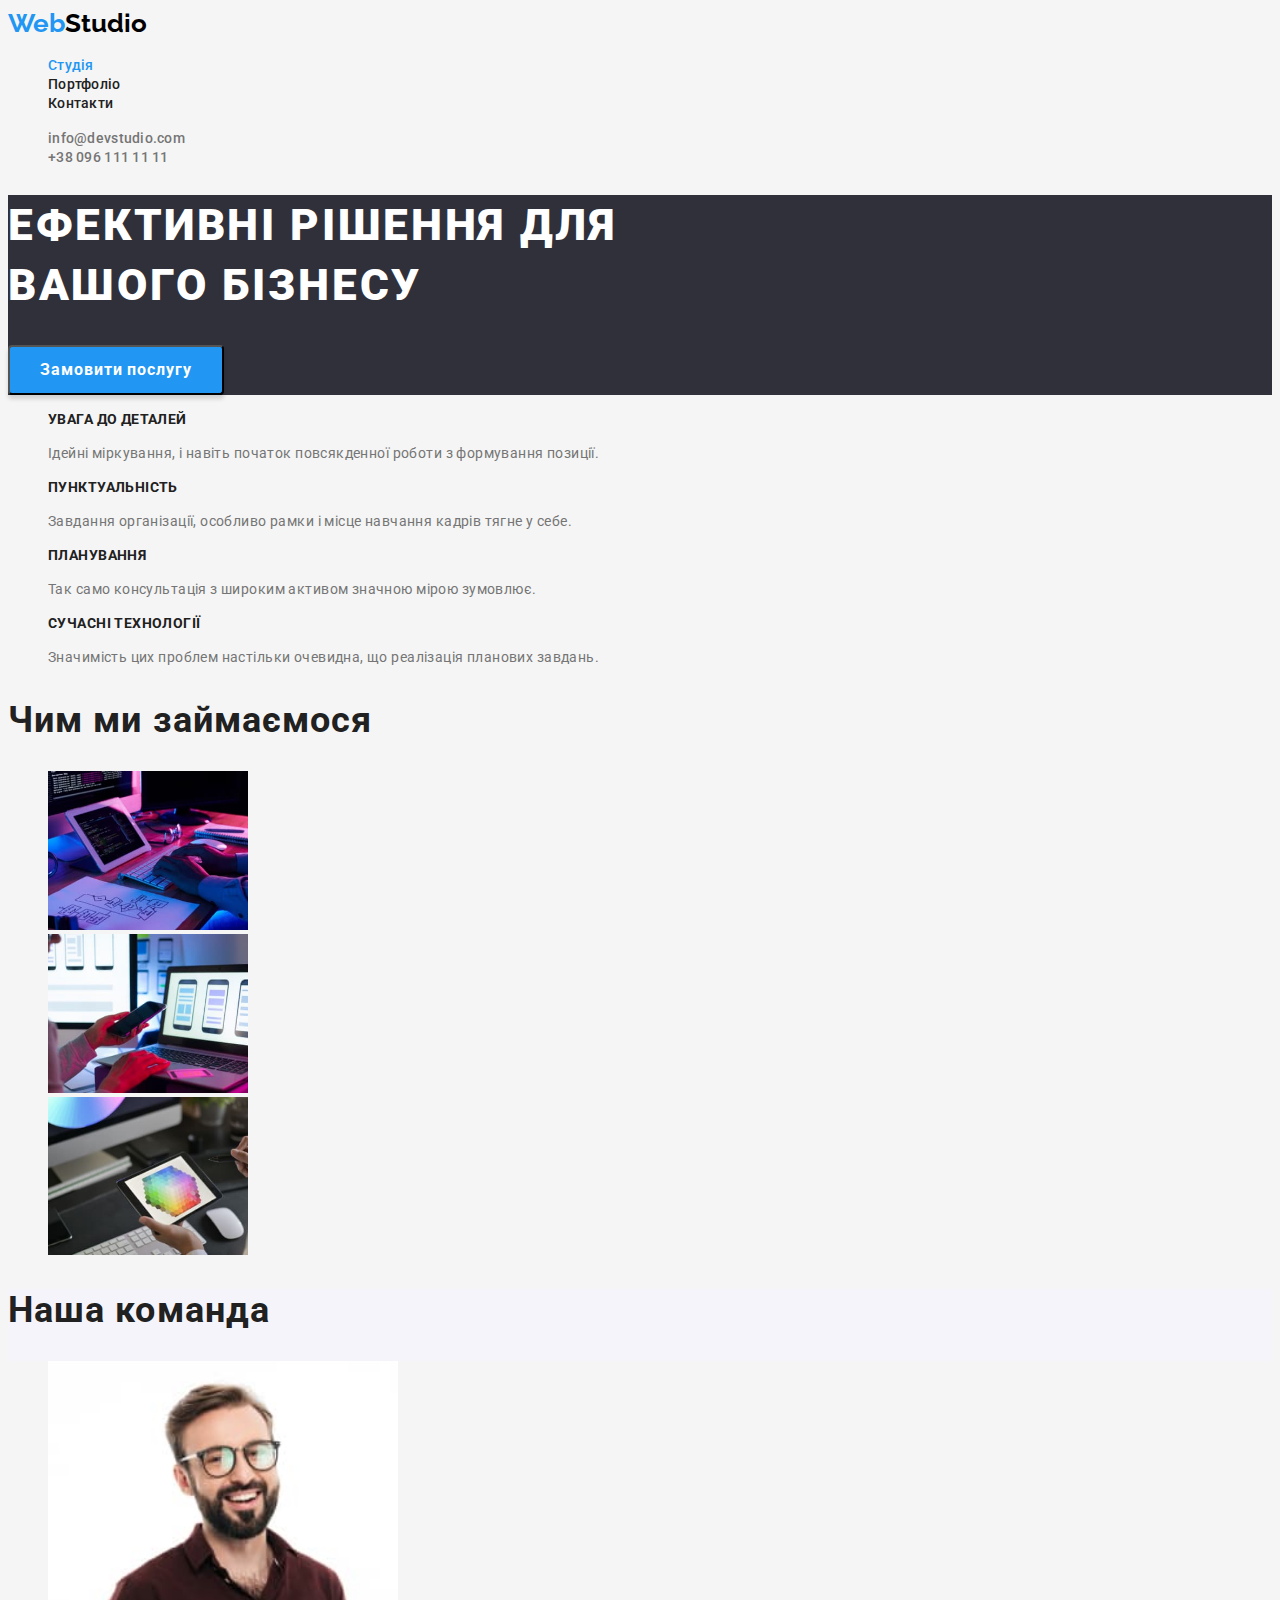
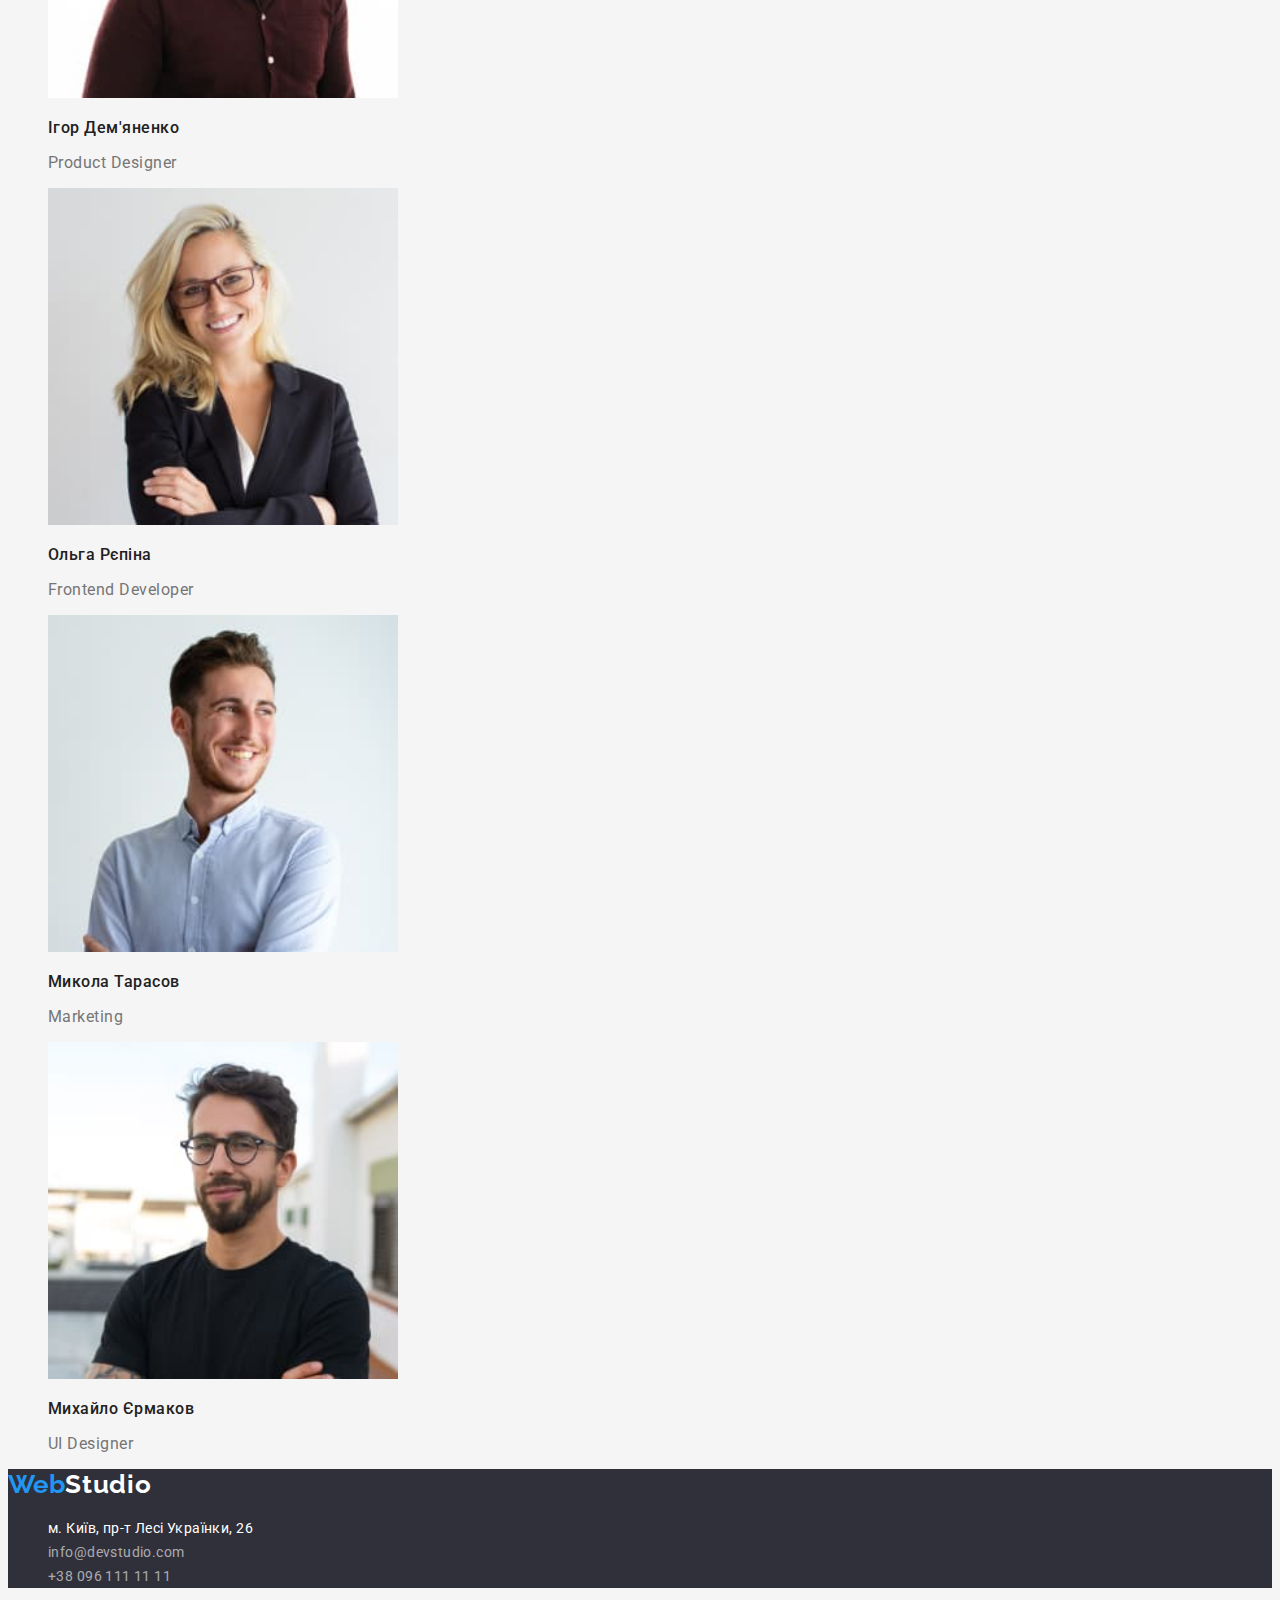
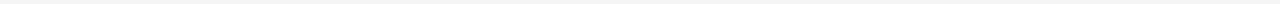
==== commit badd3d77: "Up19:06" ====
--- a/index.html
+++ b/index.html
@@ -153,7 +153,7 @@
       </section>
     </main>
     <footer class="adress">
-      <a href="./index.html"
+      <a class="logo" href="./index.html"
         ><span class="logo-nav">Web</span
         ><span class="Logo-footer">Studio</span></a
       >
--- a/css/styles.css
+++ b/css/styles.css
@@ -12,14 +12,13 @@
 ul {
 list-style: none
  }
- .logo {
+.logo {
  font-family: 'Raleway', 'sans-serif';
 
  }
 
 .logo-nav {
     color: #2196F3;
-    font-family: 'Raleway';
     font-style: normal;
     font-weight: 700;
     font-size: 26px;
@@ -27,7 +26,6 @@
 }
 .logo-nav-accent {
     color: #000000;
-    font-family: 'Raleway';
     font-style: normal;
     font-weight: 700;
     font-size: 26px;
@@ -41,7 +39,7 @@
     font-size: 14px;
     line-height: 16px;
     letter-spacing: 0.02em;
-    
+
     
 }
 .nav-link-not-current {
@@ -52,6 +50,7 @@
     font-size: 14px;
     line-height: 16px;
     letter-spacing: 0.02em;
+    cursor: pointer;
     
     
 }
@@ -62,7 +61,7 @@
     font-size: 14px;
     line-height: 16px;
     letter-spacing: 0.02em;
-    color: #2196F3;
+    color: #757575;
 }
 .nav-link-tel-contact {
     font-family: 'Roboto';
@@ -72,6 +71,7 @@
     line-height: 16px;
     letter-spacing: 0.02em;
     color: #757575;
+
 }
 .about-us {
     background-color: #2F303A;
@@ -220,7 +220,8 @@
     background-color: #F5F5F5;
 
 }
-.all-button {
+
+.solutions-button {
     font-family: 'Roboto';
     font-style: normal;
     font-weight: 500;
@@ -229,26 +230,17 @@
     /* identical to box height, or 162% */
     text-align: center;
     letter-spacing: 0.03em;
-    background-color: #2196F3;
-    /* shadow-middle */
+    color: #212121;
+    background: #F5F4FA;
     box-shadow: 0px 3px 1px rgba(0, 0, 0, 0.1), 0px 1px 2px rgba(0, 0, 0, 0.08), 0px 2px 2px rgba(0, 0, 0, 0.12);
     border-radius: 4px;
     cursor: pointer;
 }
-.solutions-button {
-    font-family: 'Roboto';
-    font-style: normal;
-    font-weight: 500;
-    font-size: 16px;
-    line-height: 26px;
-    /* identical to box height, or 162% */
-    text-align: center;
-    letter-spacing: 0.03em;
-    color: #212121;
-    cursor: pointer;
-}
 .solutions-button:hover {
     background: #2196F3;
+    color: #FFFFFF;
+
+
 
 }
 .projects {
